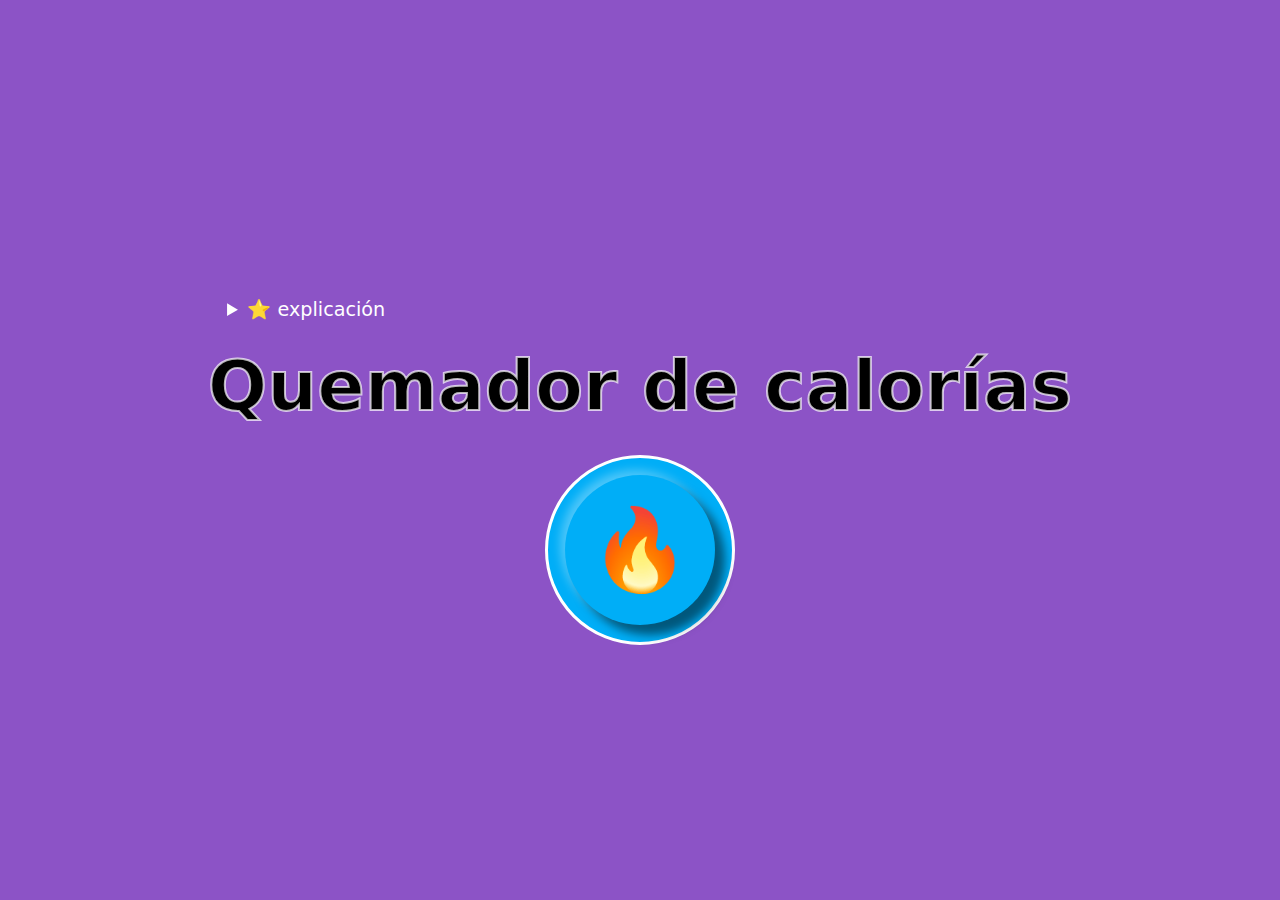
==== burn-calories/index.html @ 3a3b889d "Quemador de calorias" ====
<!DOCTYPE html>
<html lang="en">

<head>
    <meta charset="UTF-8">
    <meta name="viewport" content="width=device-width, initial-scale=1.0">
    <link rel="stylesheet" href="css/styles.css">
    <title>Quemador de Calorías</title>
</head>

<body>
    <main>
        <div class="wrapper">
            <details>
                <summary>
                    ⭐️ explicación
                </summary>
                <p>El libro, Convert Anything to Calories, llegó a la conclusión de que, en promedio, una persona con un dedo indice de 10.8 cm^3 y de 11.7 gramos necesitará muuuchos clicks para conservar la línea. Se requieren 16.7 micromoles de adenosín
                    trifosfato (la molécula que transporta energía entre las células) para mover un gramo del cuerpo por un segundo, y como hay 7.3 calorías en un mol (la medida de cantidad de una sustancia) de adenosín trifosfato, en teoría, cada click
                    del mouse debería quemar 1.42 calorías. Aunque el cálculo asume el movimiento de todo el músculo, por lo que la cantidad real puede variar un poco.</p>
                <p>Pero resulta que es sábado y tienes hambre. treinta minutos después te llega una pizza (1,835kCal) con una coca (97kCal), tendrías que hacer 1,360,563 clicks para quemar la cena. Y cómo es sábado seguramente involucrará unas cuantas bebidas
                    alcohólicas: en un Gin & Tonic (120kCal) hay 84,507 clicks, y 131,690.14 por cada cerveza que consumas. En otras palabras, con 427 clicks en promedio por día, la computadora no es un buen ejercicio.
                </p>
            </details>
            <h1>Quemador de calorías</h1>
            <p class="result" id="result"></p>
            <button id="burn" class="burn">🔥</button>
        </div>
    </main>

</body>

</html>
---- burn-calories/css/styles.css ----
body {
    margin: 0;
    font-family: system-ui, Helvetica, sans-serif;
    background-color: white;
    text-align: center;
    display: flex;
    align-items: center;
    justify-content: center;
    min-height: 100vh;
    background: #8c53c6;
}

.wrapper {
    max-width: 1020px;
    margin: auto;
}

h1 {
    font-size: 70px;
    margin: 0;
    /* line-height: 100px; */
    -webkit-text-stroke: 2px rgba(255, 255, 255, .7);
}

p {
    max-width: 32em;
    margin: 1em auto;
}

.burn {
    color: white;
    background: #00aef7;
    border: none;
    font-size: 5em;
    line-height: 0;
    border-radius: 50%;
    font-weight: bold;
    cursor: pointer;
    width: 150px;
    height: 150px;
    outline: 0;
    box-shadow: 10px 10px 10px 0 rgba(0, 0, 0, .5), -5px -5px 10px 0 rgba(255, 255, 255, .3);
    position: relative;
}

details {
    text-align: left;
    color: white;
    padding: 1em;
    cursor: pointer;
    line-height: 1.6;
    font-size: 1.2em;
}

.burn:before {
    border: 3px solid white;
    content: '';
    background-color: #00aef7;
    z-index: -1;
    position: absolute;
    left: -20px;
    top: -20px;
    bottom: -20px;
    right: -20px;
    border-radius: 50%;
}

.burn:active {
    box-shadow: inset 10px 10px 10px 0 rgba(0, 0, 0, .5), inset -10px -10px 10px 0 rgba(255, 255, 255, .3);
}

.result {
    font-size: 3em;
    color: white;
    text-shadow: 5px 2px 0 red;
}
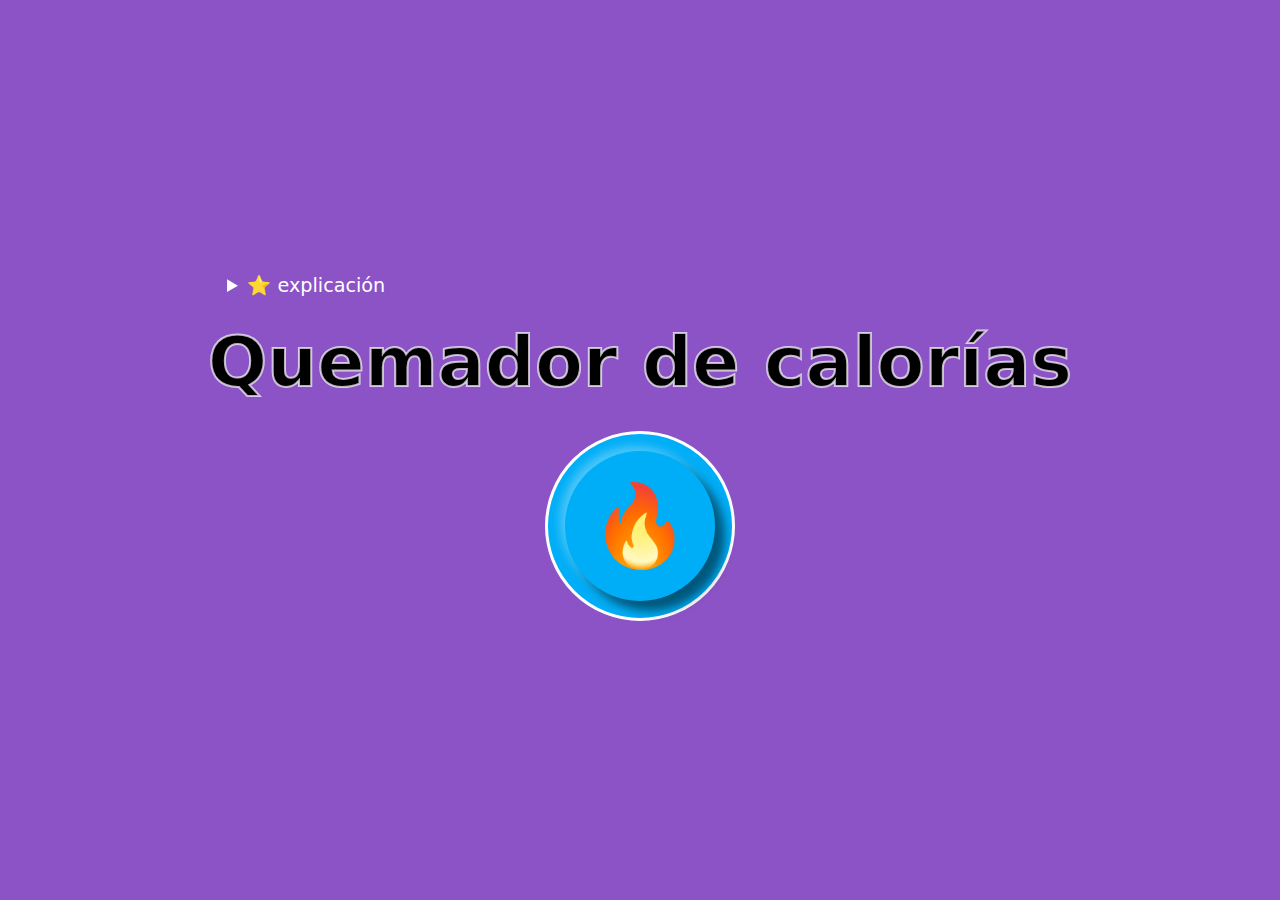
==== commit 9fe5df00: "Reto de Quemador de Calorias" ====
--- a/burn-calories/index.html
+++ b/burn-calories/index.html
@@ -25,9 +25,64 @@
             <h1>Quemador de calorías</h1>
             <p class="result" id="result"></p>
             <button id="burn" class="burn">🔥</button>
+            <p class="result-burn-rest result" id="result-burn-rest"></p>
         </div>
     </main>
+    <script>
+        const createStore = (reducer, initialState) => {
+            let state = initialState
+            let updater = () => {}
 
+            const getState = () => state
+            const dispatch = (action) => {
+                state = reducer(state, action)
+                updater()
+            }
+            const subscribe = (listener) => {
+                updater = listener
+            }
+            return {
+                getState,
+                dispatch,
+                subscribe
+            }
+        }
+
+        const reducer = (state, action) => {
+            switch (action.type) {
+                case 'BURN':
+                    console.log(action.type)
+                    return state + 1.42
+                case 'BURN_LESS':
+                    return state - 1.42
+                default:
+                    return state
+            }
+        }
+        const store = createStore(reducer, 0)
+        const store_reduce = createStore(reducer, 1360563)
+            // store.dispatch()
+            // store.getState()
+            // store.subscribe()
+
+        store.subscribe(() => {
+            window.result.textContent = `Haz quemado ${store.getState()} calorias`
+            window['result-burn-rest'].textContent = `Nos resta ${store_reduce.getState()} calorias`
+        })
+
+        const burn = () => {
+            store.dispatch({
+                    type: 'BURN',
+                    payload: 1.42,
+                }),
+                store_reduce.dispatch({
+                    type: 'BURN_LESS',
+                    payload: 1.42,
+                })
+        }
+
+        window.burn.addEventListener('click', burn)
+    </script>
 </body>
 
 </html>